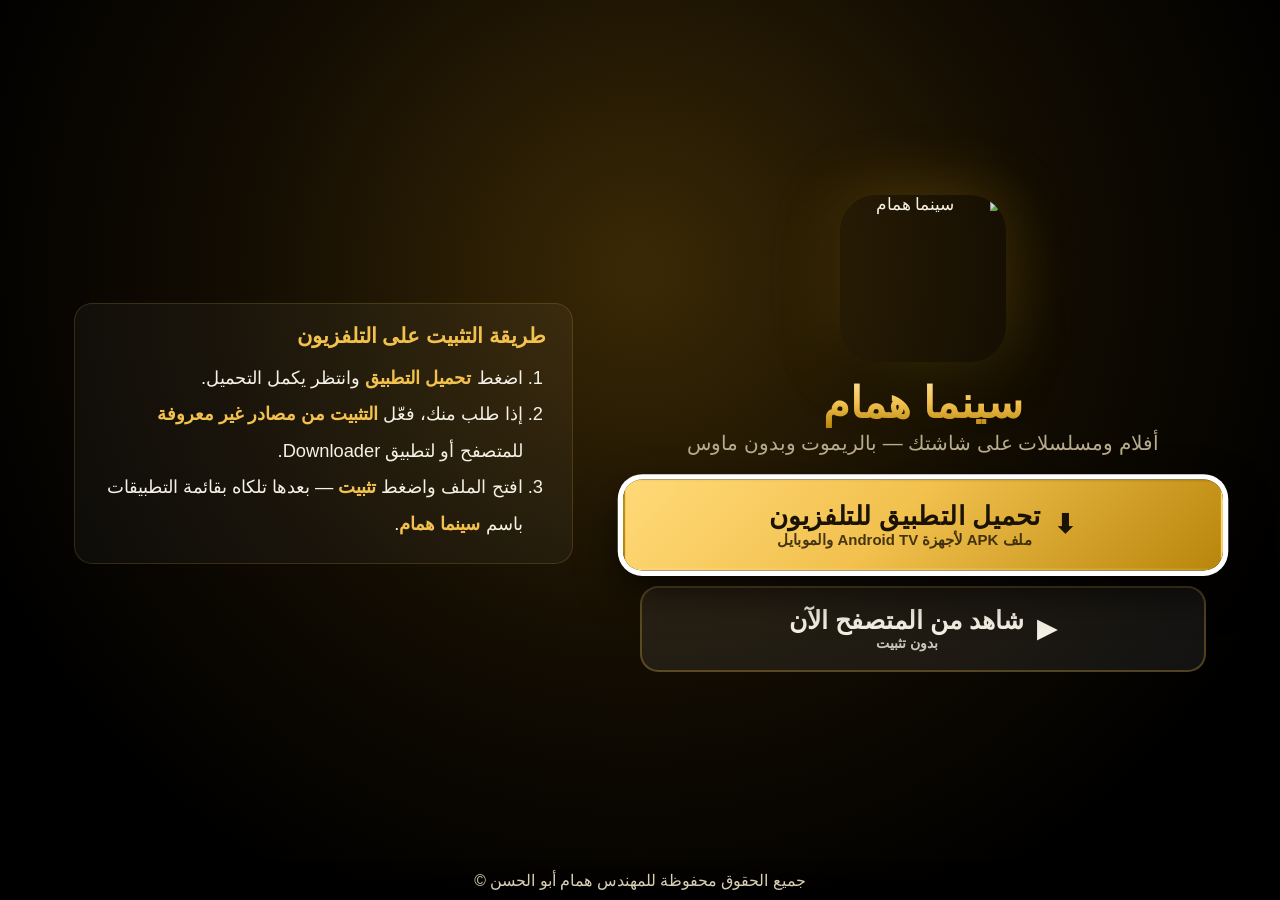
==== site/index.html @ 9a677d9c "Home-network download page and server on port 80 Co-Authored-By: Claude Opus 5.5 <noreply@anthropic." ====
<!doctype html>
<html lang="ar" dir="rtl">
<head>
  <meta charset="utf-8">
  <meta name="viewport" content="width=device-width, initial-scale=1">
  <meta name="theme-color" content="#000000">
  <title>سينما همام — تحميل</title>
  <link rel="icon" type="image/png" href="/app/icon.png">
  <style>
    :root { --gold: #f2c14e; --gold2: #b8860b; --text: #f5f1e6; --muted: #b9ad8f; }
    html { font-size: clamp(14px, 1.3vw, 36px); }
    @media (max-aspect-ratio: 1/1) { html { font-size: clamp(14px, 3.6vw, 22px); } }
    * { box-sizing: border-box; }
    html, body { margin: 0; min-height: 100%; }
    body {
      font-family: "Segoe UI", "Noto Sans Arabic", Tahoma, Arial, sans-serif; color: var(--text);
      background: radial-gradient(ellipse at 50% 30%, #3a2905 0%, #120c02 45%, #000 80%) fixed, #000;
      display: flex; flex-direction: column; align-items: center; justify-content: center; min-height: 100vh;
      padding: 1.5rem 1rem 3.5rem; text-align: center;
    }
    .logo { width: 8rem; height: 8rem; border-radius: 2.2rem; box-shadow: 0 0 4rem #d4a01755, 0 1rem 3rem #000; }
    h1 { font-size: 2.6rem; margin: 1rem 0 .2rem; background: linear-gradient(180deg, #ffe29a, var(--gold) 50%, var(--gold2));
      -webkit-background-clip: text; background-clip: text; color: transparent; }
    .sub { color: var(--muted); font-size: 1.2rem; margin: 0 0 1.6rem; }
    .actions { display: flex; flex-direction: column; gap: 1.1rem; width: min(34rem, 100%); }
    .btn {
      display: flex; align-items: center; justify-content: center; gap: .8rem; padding: 1.1rem 1.6rem;
      border-radius: 1.1rem; font-size: 1.5rem; font-weight: 800; text-decoration: none; color: var(--text);
      background: #ffffff12; border: .15rem solid #f2c14e44; outline: none; transition: transform .15s, background .15s, box-shadow .15s;
    }
    .btn.primary { background: linear-gradient(135deg, #ffd978, var(--gold) 45%, var(--gold2)); color: #1a1203; border-color: transparent; }
    .btn small { display: block; font-size: .85rem; font-weight: 600; opacity: .8; }
    .btn:focus, .btn.focused { transform: scale(1.06); box-shadow: 0 0 0 .3rem #fff, 0 1rem 2.5rem #000c; }
    .btn:not(.primary):focus, .btn:not(.primary).focused { background: #fff; color: #000; }
    .steps { margin-top: 1.8rem; width: min(40rem, 100%); text-align: start; background: #ffffff0a; border: 1px solid #f2c14e2a;
      border-radius: 1.1rem; padding: 1.2rem 1.6rem; }
    .steps h2 { font-size: 1.25rem; margin: 0 0 .7rem; color: var(--gold); }
    .steps ol { margin: 0; padding-inline-start: 1.4rem; line-height: 2; font-size: 1.1rem; }
    .steps b { color: var(--gold); }
    .col { display: flex; flex-direction: column; align-items: center; width: min(34rem, 100%); }
    @media (min-aspect-ratio: 4/3) {
      body { flex-direction: row; gap: 4rem; }
      .steps { margin-top: 0; width: 30rem; }
      .logo { width: 10rem; height: 10rem; }
    }
    .rights { position: fixed; bottom: 0; left: 0; right: 0; padding: .6rem; font-size: .95rem; color: #d9cfb5; background: linear-gradient(0deg, #000, #0000); }
  </style>
</head>
<body>
  <main class="col">
  <img class="logo" src="/app/icon.png" alt="سينما همام">
  <h1>سينما همام</h1>
  <p class="sub">أفلام ومسلسلات على شاشتك — بالريموت وبدون ماوس</p>

  <div class="actions">
    <a class="btn primary" id="dl" href="/CinemaHumam.apk" download="CinemaHumam.apk">
      ⬇ <span>تحميل التطبيق للتلفزيون<small id="apk-info">ملف APK لأجهزة Android TV والموبايل</small></span>
    </a>
    <a class="btn" href="/app/">▶ <span>شاهد من المتصفح الآن<small>بدون تثبيت</small></span></a>
  </div>
  </main>

  <div class="steps">
    <h2>طريقة التثبيت على التلفزيون</h2>
    <ol>
      <li>اضغط <b>تحميل التطبيق</b> وانتظر يكمل التحميل.</li>
      <li>إذا طلب منك، فعّل <b>التثبيت من مصادر غير معروفة</b> للمتصفح أو لتطبيق Downloader.</li>
      <li>افتح الملف واضغط <b>تثبيت</b> — بعدها تلكاه بقائمة التطبيقات باسم <b>سينما همام</b>.</li>
    </ol>
  </div>

  <div class="rights">جميع الحقوق محفوظة للمهندس همام أبو الحسن ©</div>

  <script>
    // remote control: arrows move between the buttons, OK opens
    (function () {
      var btns = Array.prototype.slice.call(document.querySelectorAll('.btn'));
      function go(i) { i = (i + btns.length) % btns.length; btns[i].focus(); }
      document.addEventListener('keydown', function (e) {
        var i = btns.indexOf(document.activeElement), k = e.key || '', c = e.keyCode;
        if (k === 'ArrowDown' || k === 'ArrowLeft' || c === 40 || c === 37) { go(i + 1); e.preventDefault(); }
        else if (k === 'ArrowUp' || k === 'ArrowRight' || c === 38 || c === 39) { go(i < 0 ? 0 : i - 1); e.preventDefault(); }
        else if ((k === 'Enter' || c === 13) && i < 0) { go(0); e.preventDefault(); }
      });
      window.addEventListener('load', function () { btns[0].focus(); });
      btns[0].focus();
      fetch('/apk-info').then(function (r) { return r.json(); }).then(function (d) {
        if (d && d.size) document.getElementById('apk-info').textContent =
          'ملف APK • ' + (d.size / 1048576).toFixed(1) + ' ميغا • تحديث ' + d.date;
      }).catch(function () {});
    })();
  </script>
</body>
</html>
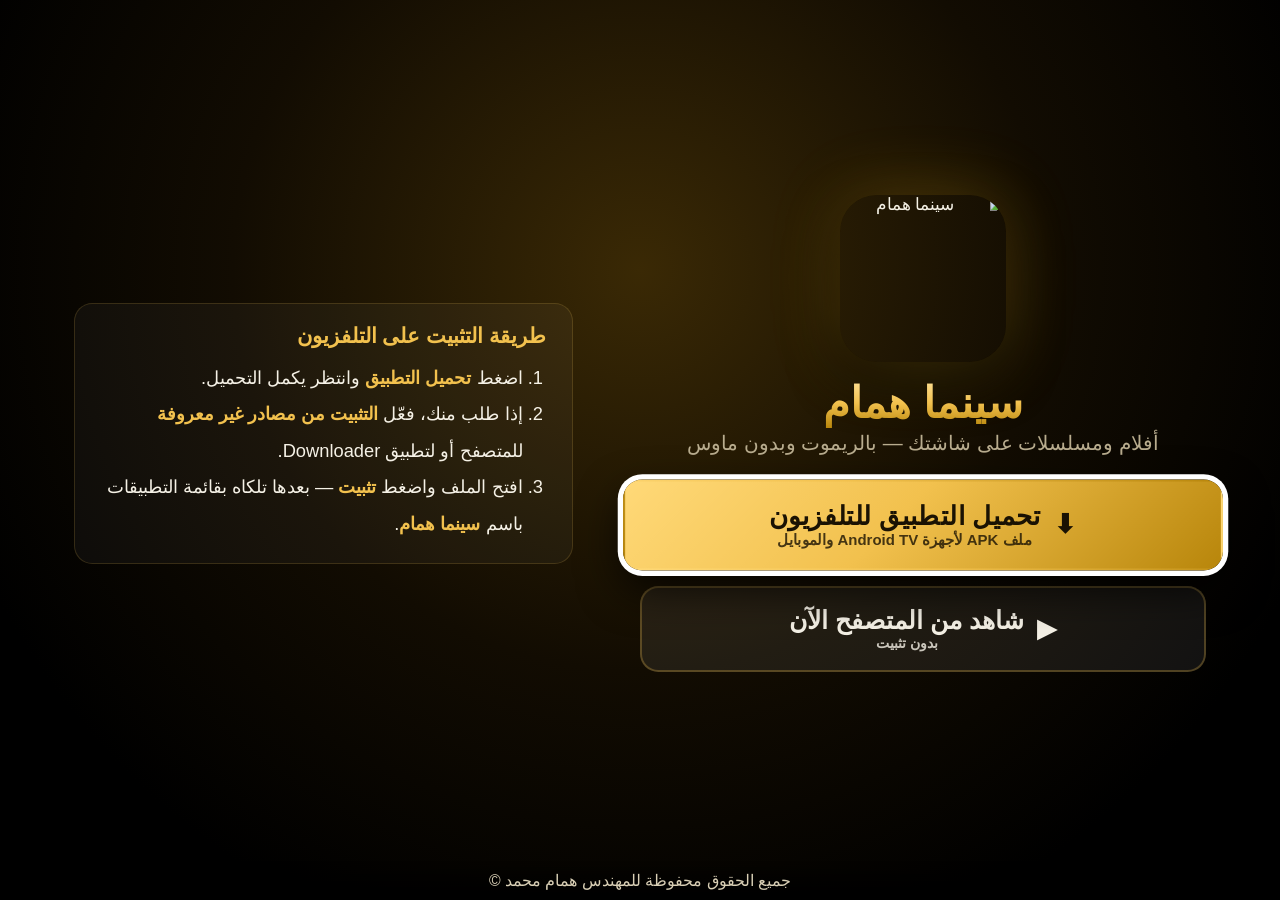
==== commit 21ffc64b: "Device keyboard for search, letter-exact search results, rights to Humam Mohammed Co-Authored-By: Cl" ====
--- a/site/index.html
+++ b/site/index.html
@@ -69,7 +69,7 @@
     </ol>
   </div>
 
-  <div class="rights">جميع الحقوق محفوظة للمهندس همام أبو الحسن ©</div>
+  <div class="rights">جميع الحقوق محفوظة للمهندس همام محمد ©</div>
 
   <script>
     // remote control: arrows move between the buttons, OK opens
